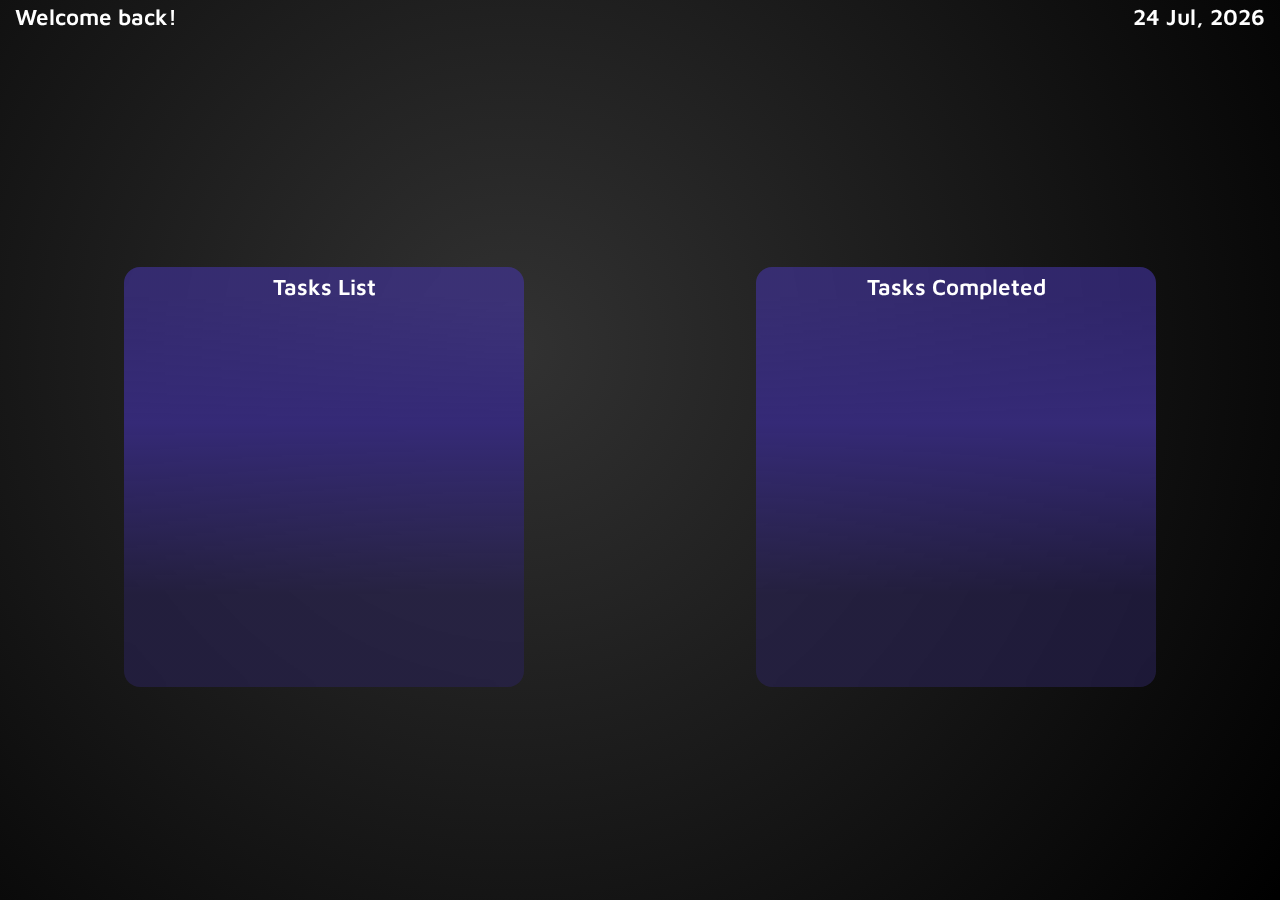
==== task_2/index.html @ 848b15f2 "almost done with task 2" ====
<!DOCTYPE html>
<html lang="en">
<head>
    <meta charset="UTF-8">
    <meta name="viewport" content="width=device-width, initial-scale=1.0">

    <link rel="shortcut icon" href="./assets/icons/favicon_1.ico" type="image/x-icon">
    <link rel="stylesheet" href="https://cdnjs.cloudflare.com/ajax/libs/font-awesome/6.4.2/css/all.min.css" integrity="sha512-z3gLpd7yknf1YoNbCzqRKc4qyor8gaKU1qmn+CShxbuBusANI9QpRohGBreCFkKxLhei6S9CQXFEbbKuqLg0DA==" crossorigin="anonymous" referrerpolicy="no-referrer" />
    <link rel="stylesheet" href="style.css">
    <title>To-Do List WebApp.</title>
</head>
<body id="body">
    <nav id="navbar">
        <h1 class="header_text disp_flex_bet">
            Welcome back!
            <span id="todays_date"></span>
        </h1>
    </nav>
    <main id="main">
        <section id="todo__container" class="content__container">
            <h1 class="header_text content__container_heading">Tasks List</h1>
            <button class="createBtn btn"> + Create task</button>
            <div class="taskInitiate__card disp_none">
                <textarea class="taskInitiate__card-text" placeholder="What needs to be done?" ></textarea>
                <button class="taskInitiate__addBtn btn">Add</button>
            </div>
            <div class="task__card_container">
                <!-- <div class="task__card">
                    <input type="checkbox" name="completed" class="task__completed-check">
                    <p class="subheader_text">Lorem ipsum dolor sit amet consectetur.</p>
                    <div>
                        <button onclick="editCard(this)" class="btn"><i class="fa-regular fa-trash-can"></i></button>
                        <button onclick="deleteCard(this)" class="btn"><i class="fa-regular fa-pen-to-square"></i></button>
                    </div>
                </div> -->
            </div>
        </section>
    
        <section id="completed__container" class="content__container">
            <h1 class="header_text content__container_heading">Tasks Completed</h1>
            <button class="createBtn btn"> + Create task</button>
            <div class="taskInitiate__card disp_none">
                <textarea class="taskInitiate__card-text" placeholder="What needs to be done?" ></textarea>
                <button class="taskInitiate__addBtn btn">Add</button>
            </div>
            <div class="task__card_container"></div>
        </section>
    </main>


    <script src="script.js"></script>
</body>
</html>
---- task_2/style.css ----
@import url("https://fonts.googleapis.com/css2?family=Maven+Pro:wght@400;500;600;700;800;900&family=Nunito:ital,wght@0,300;0,400;0,500;0,600;0,700;0,800;0,900;1,400&display=swap");

* {
  margin: 0;
  padding: 0;
  box-sizing: border-box;
  /* background-color: blueviolet; */
  /* outline: 1px solid red; */
}

:root {
  --primary_clr: white;
  --secondary_light_clr: rgba(119, 105, 205, 1);
  --secondary_clr: rgb(68, 52, 165);

  --header_font: "Maven Pro", sans-serif;
  --article_font: "Nunito", sans-serif;

  --fs_normal: 1rem;
  --fs_sm: 0.8rem;
  --fs_md: 1.25rem;
  --fs_lg: 1.4rem;
  /* --primary_bg_gradient: linear-gradient(
    178.1deg,
    rgb(60, 55, 106) 8.5%,
    rgb(23, 20, 69) 82.4%
  ); */
  /* --primary_bg_gradient: radial-gradient(circle at 10% 20%, rgb(0, 0, 0) 0%, rgb(64, 64, 64) 90.2%); */
  --primary_bg_gradient: radial-gradient(
    circle at 40% 38.8%,
    rgb(50, 50, 50) 0%,
    rgb(0, 0, 0) 99.4%
  );
  --secondary_linear_gradient: linear-gradient(
    to bottom,
    rgba(68, 52, 165, 0.6) 7%,
    rgba(53, 42, 119, 6) 37%,
    rgba(41, 34, 85, 0.6) 78%
  );
  --secondary_light_linear_gradient: linear-gradient(
    to right,
    rgba(121, 132, 245, 1) 23%,
    rgb(151, 159, 250) 74%,
    rgb(197, 203, 253) 96%
  );
}
#navbar {
  font-family: var(--header_font);
  box-sizing: border-box;
  padding: 3px 15px;
}

#navbar .header_text {
  margin-bottom: 0;
}

#body {
  display: grid;
  grid-template-rows: 1fr 12fr;
  width: 100vw;
  height: 100vh;
  background: var(--primary_bg_gradient);
  color: var(--primary_clr);
}

#main {
  padding: 1rem;
  padding-top: 0;
  display: flex;
  align-items: center;
  justify-content: center;
  gap: 1rem;

  font-family: var(--article_font);
  font-size: var(--fs_normal);
}

.content__container {
  max-width: 400px;
  max-height: 420px;
  width: 90%;
  height: 95%;
  margin: auto;
  padding: 0.6rem;
  padding-top: 0.4rem;
  display: flex;
  flex-direction: column;
  /* justify-content: space-between; */
  /* align-items: center;
  justify-content: start; */
  color: var(--primary_clr);
  background: var(--secondary_linear_gradient);
  /* opacity: 0.7; */
  border-radius: 1rem;
  /* overflow: hidden;
  overflow-y: scroll; */
  backdrop-filter: saturate(180%) blur(10px);
  position: relative;
}

.task__card_container{
  /* outline: 1px solid red; */
  height: 100%;
  width: 100%;
  overflow: hidden;
  overflow-y: scroll;
}
/* .content__container_heading {
  position: sticky;
  top: 0;
} */

.header_text {
  font-size: var(--fs_lg);
  font-family: var(--header_font);
  margin-bottom: 0.25rem;
  text-align: center;
  font-weight: 600;
  /* opacity: 1; */
}

.disp_flex_bet{
  display: flex;
  align-items: center;
  justify-content: space-between;
}

.subheader_text{
  font-size: var(--fs_md);
  font-family: var(--article_font);
  font-weight: 700;
  text-shadow: 3px 0px 5px rgba(0, 0, 0, 0.59);
  
}

.disp_none {
  display: none !important;
}

.btn {
  font-size: var(--fs_sm);
  font-weight: 700;
  font-family: var(--article_font);
  padding: 4px 6px;
  border-radius: 12px;
  border: none;
  background-color: var(--secondary_light_clr);
  color: var(--primary_clr);
  text-shadow: 3px 0px 5px rgba(0, 0, 0, 0.59);
}

.createBtn {
  /* display: none; */
  visibility: hidden;
  margin-bottom: 5px;
  padding: 1px 3px;


  /* margin-top: 10px; */
}
.createBtn:hover {
  background: var(--secondary_light_linear_gradient);
}

.content__container:hover .createBtn {
  /* display: block; */
  visibility: visible;
}

.task__card_container::-webkit-scrollbar,
.taskInitiate__card-text::-webkit-scrollbar {
  display: none;
}

.taskInitiate__card {
  display: flex;
  margin-bottom: 5px;
  gap: 0.25rem;
}

.taskInitiate__card-text {
  flex-grow: 1;
  padding: 0.5rem;
  background-color: transparent;
  color: var(--primary_clr);
  border-radius: 12px;
  border: none;
  outline: 1px solid var(--secondary_light_clr);
}

.taskInitiate__card-text:focus {
  outline: 1px solid var(--primary_clr);
}

.taskInitiate__addBtn:hover {
  background: var(--secondary_light_linear_gradient);
}

.task__card {
  background: var(--secondary_light_linear_gradient);
  padding: 0.4rem;
  margin-bottom: 0.5rem;
  min-height: 64px;
  border-bottom-left-radius: 12px;
  border-top-right-radius: 12px;
  display: grid;
  grid-template-columns: 22px 1fr auto;
}

.task__card input[type="checkbox"] {
  margin-right: 0.5rem;
  background-color: var(--secondary_clr);
  align-self: flex-start;
  margin-top: 4px;
}

.task__card>div{
  display: flex;
  align-items: center;
  justify-content: center;
  flex-direction: column;
  gap: 4px;
  margin-left: 0.5rem;
}

.task__card .btn{
  align-self: flex-start;
}

.task__card .btn:hover{
  transform: scale(1.1);
}


@media screen and (max-width: 600px) {
  :root {
    --fs_normal: 0.5rem;
    --fs_sm: 0.65rem;
    --fs_md: 0.8rem;
    --fs_lg: 1.1rem;
  }

  #main {
    flex-direction: column;
    padding: 0;
    padding-bottom: 1rem;
  }

  #todo__container {
    height: 55%;
  }

  #completed__container {
    height: 45%;
  }
}
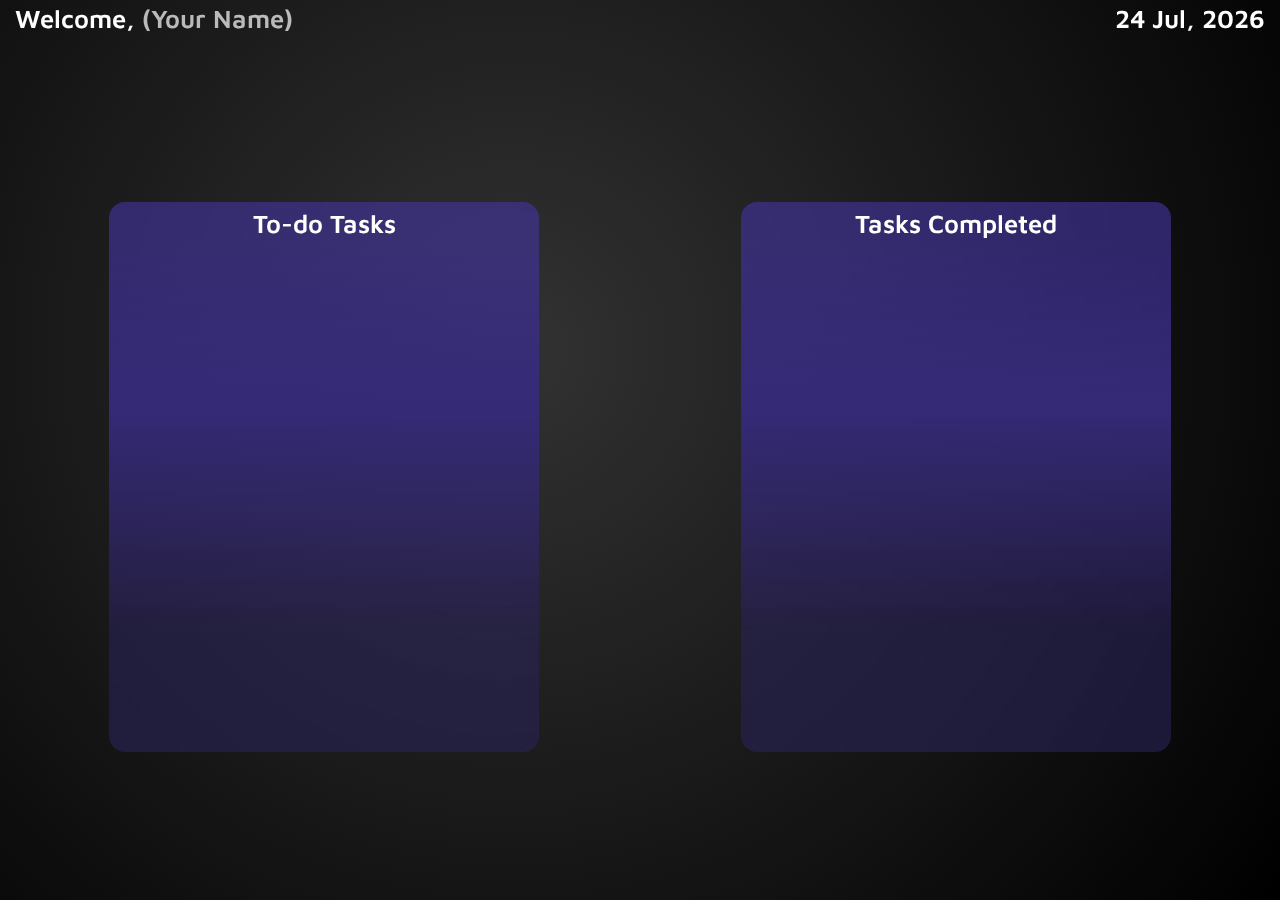
==== commit 83594215: "Completed to-do List application" ====
--- a/task_2/index.html
+++ b/task_2/index.html
@@ -12,22 +12,28 @@
 <body id="body">
     <nav id="navbar">
         <h1 class="header_text disp_flex_bet">
-            Welcome back!
+            <span>Welcome, <input type="text" name="name" id="user_name"  placeholder="(Your Name)"></span>
             <span id="todays_date"></span>
         </h1>
     </nav>
     <main id="main">
         <section id="todo__container" class="content__container">
-            <h1 class="header_text content__container_heading">Tasks List</h1>
+            <h1 class="header_text content__container_heading">To-do Tasks</h1>
             <button class="createBtn btn"> + Create task</button>
             <div class="taskInitiate__card disp_none">
-                <textarea class="taskInitiate__card-text" placeholder="What needs to be done?" ></textarea>
+                <textarea 
+                class="taskInitiate__card-text" 
+                placeholder="What needs to be done?" 
+                ></textarea>
                 <button class="taskInitiate__addBtn btn">Add</button>
             </div>
-            <div class="task__card_container">
+            <div class="task__card_container" id="todo__tasks_list">
                 <!-- <div class="task__card">
                     <input type="checkbox" name="completed" class="task__completed-check">
-                    <p class="subheader_text">Lorem ipsum dolor sit amet consectetur.</p>
+                    <div>
+                        <div class="task__creation_time">12 : 20</div>
+                        <textarea readonly class="subheader_text task_details">Lorem ipsum dolor sit amet consectetur.</textarea>
+                    </div>
                     <div>
                         <button onclick="editCard(this)" class="btn"><i class="fa-regular fa-trash-can"></i></button>
                         <button onclick="deleteCard(this)" class="btn"><i class="fa-regular fa-pen-to-square"></i></button>
@@ -40,10 +46,14 @@
             <h1 class="header_text content__container_heading">Tasks Completed</h1>
             <button class="createBtn btn"> + Create task</button>
             <div class="taskInitiate__card disp_none">
-                <textarea class="taskInitiate__card-text" placeholder="What needs to be done?" ></textarea>
+                <textarea  
+                class="taskInitiate__card-text" 
+                placeholder="What needs to be done?" 
+                ></textarea>
                 <button class="taskInitiate__addBtn btn">Add</button>
             </div>
-            <div class="task__card_container"></div>
+            <div class="task__card_container" id="completed__tasks_list">
+            </div>
         </section>
     </main>
 
--- a/task_2/style.css
+++ b/task_2/style.css
@@ -16,10 +16,10 @@
   --header_font: "Maven Pro", sans-serif;
   --article_font: "Nunito", sans-serif;
 
-  --fs_normal: 1rem;
-  --fs_sm: 0.8rem;
-  --fs_md: 1.25rem;
-  --fs_lg: 1.4rem;
+  --fs_normal: 1.2rem;
+  --fs_sm: 1rem;
+  --fs_md: 1.4rem;
+  --fs_lg: 1.6rem;
   /* --primary_bg_gradient: linear-gradient(
     178.1deg,
     rgb(60, 55, 106) 8.5%,
@@ -74,10 +74,12 @@
   font-family: var(--article_font);
   font-size: var(--fs_normal);
 }
-
+#navbar{
+  margin-bottom: 0.25rem;
+}
 .content__container {
-  max-width: 400px;
-  max-height: 420px;
+  max-width: 430px;
+  max-height: 550px;
   width: 90%;
   height: 95%;
   margin: auto;
@@ -113,9 +115,9 @@
 .header_text {
   font-size: var(--fs_lg);
   font-family: var(--header_font);
-  margin-bottom: 0.25rem;
+  font-weight: 600;
+  margin-bottom : 0.25rem;
   text-align: center;
-  font-weight: 600;
   /* opacity: 1; */
 }
 
@@ -126,6 +128,7 @@
 }
 
 .subheader_text{
+  color: var(--primary_clr);
   font-size: var(--fs_md);
   font-family: var(--article_font);
   font-weight: 700;
@@ -148,6 +151,24 @@
   color: var(--primary_clr);
   text-shadow: 3px 0px 5px rgba(0, 0, 0, 0.59);
 }
+
+#user_name{
+  border: none;
+  outline: none;
+  background: transparent;
+  width: fit-content;
+  font-size: var(--fs_lg);
+  font-family: var(--header_font);
+  font-weight: 600;
+  color: var(--primary_clr);
+}
+
+#user_name::placeholder{
+  font-size: var(--fs_lg);
+  color: rgba(256, 256, 256, 0.7);
+
+}
+
 
 .createBtn {
   /* display: none; */
@@ -214,13 +235,42 @@
   margin-top: 4px;
 }
 
-.task__card>div{
+.task__card>div:first-child{
+  display: flex;
+  flex-direction: column;
+  width: 100%;
+}
+
+
+.task__card>div:last-child{
   display: flex;
   align-items: center;
   justify-content: center;
   flex-direction: column;
   gap: 4px;
   margin-left: 0.5rem;
+}
+
+.task__creation_time{
+  text-align: right;
+  font-style: italic;
+  font-size: var(--fs_md);
+  font-weight: 700;
+  text-shadow: 3px 0px 5px rgba(0, 0, 0, 0.59);
+  color: var(--secondary_clr);
+}
+
+.task_details{
+  width: 100%;
+  background: transparent;
+  /* appearance: none; */
+  resize: vertical;
+  outline: none;
+  border: none;
+}
+
+.task_details:not([readonly]){
+  color: var(--secondary_clr);
 }
 
 .task__card .btn{
